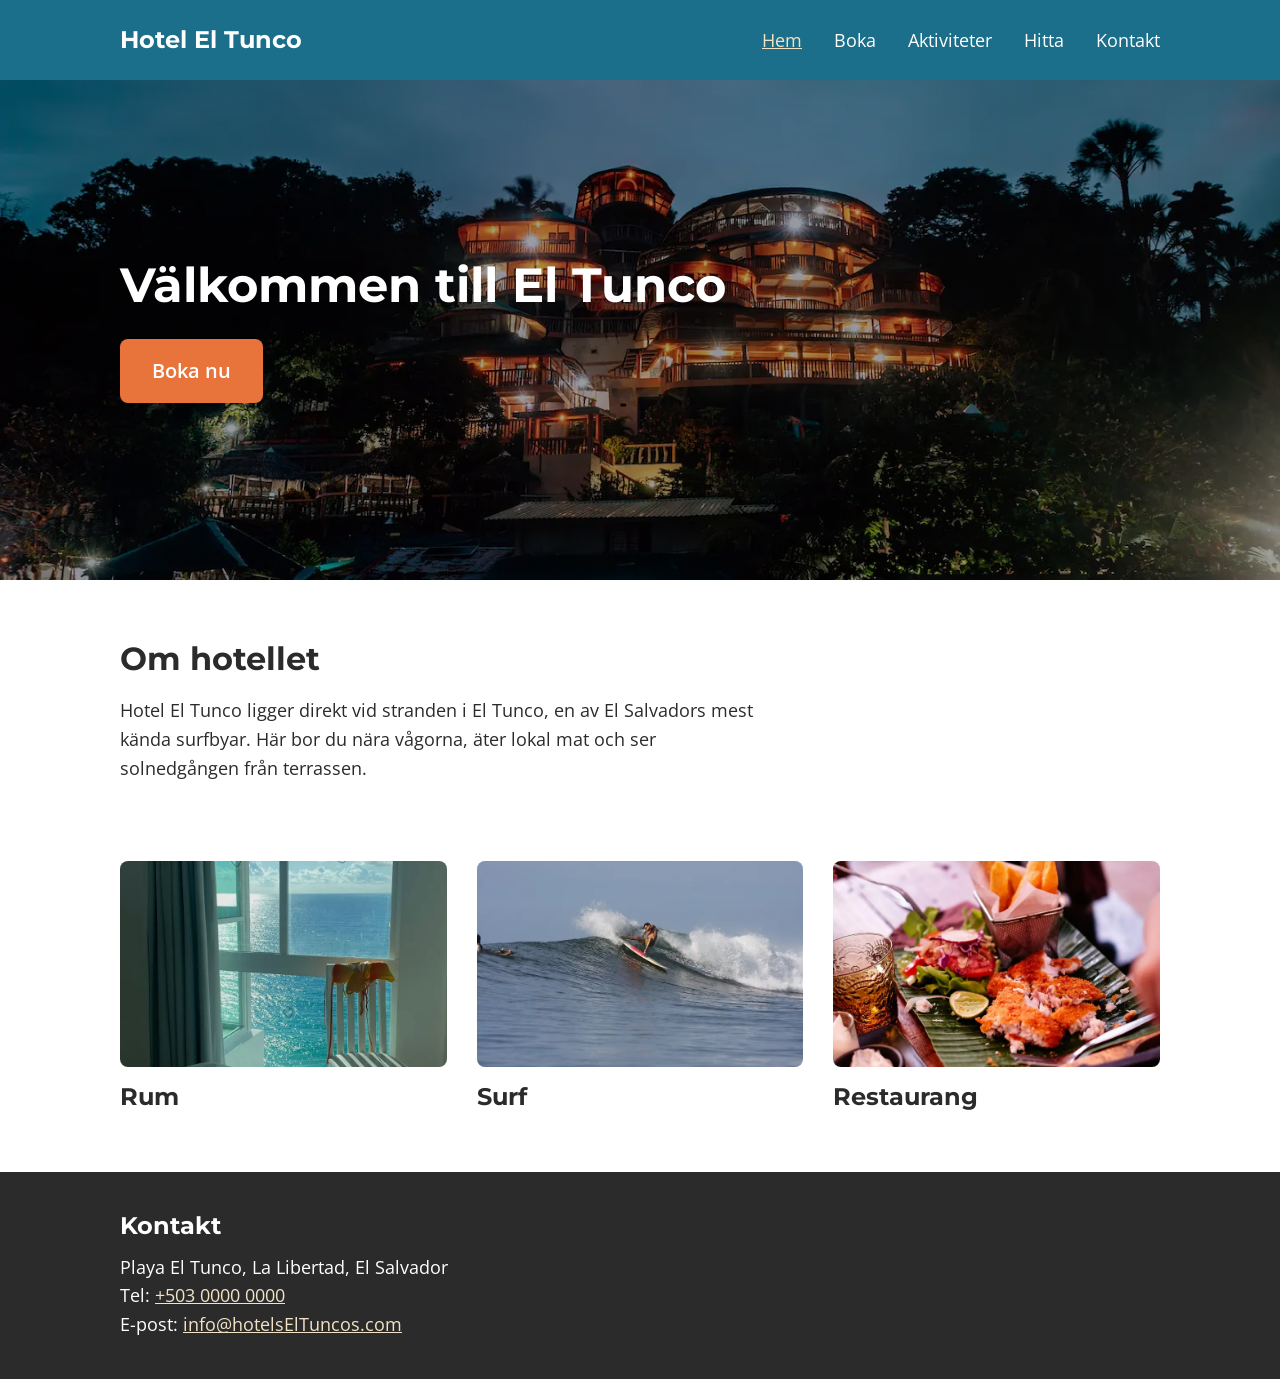
==== index.html @ a4071bf5 "Add files via upload" ====
<!DOCTYPE html>
<html lang="sv">

<head>
    <meta charset="UTF-8">
    <!-- Viewport: gör sidan responsiv på mobilen -->
    <meta name="viewport" content="width=device-width, initial-scale=1.0">
    <meta name="description"
        content="Hotel El Tunco ligger direkt vid stranden i El Tunco, El Salvador. Bo nära vågorna, surfa och njut av solnedgången.">
    <title>Hotel El Tunco – Hem</title>
    <!-- Google Fonts: Montserrat (rubriker) och Open Sans (brödtext) -->
    <link rel="preconnect" href="https://fonts.googleapis.com">
    <link rel="preconnect" href="https://fonts.gstatic.com" crossorigin>
    <link
        href="https://fonts.googleapis.com/css2?family=Montserrat:wght@600;700&family=Open+Sans:wght@400;600&display=swap"
        rel="stylesheet">
    <link rel="stylesheet" href="styles.css">
</head>

<body>

    <!-- Header med logga och navigering -->
    <header class="site-header">
        <a href="index.html" class="logo">Hotel El Tunco</a>

        <!-- Hamburgermeny: JavaScript (script.js) visar och döljer menyn på mobil -->
        <button type="button" class="meny-ikon" id="meny-knapp" aria-label="Öppna menyn"
            aria-expanded="false">&#9776;</button>


        <nav class="meny">
            <ul>
                <li><a href="index.html" class="aktiv">Hem</a></li>
                <li><a href="boka.html">Boka</a></li>
                <li><a href="aktiviteter.html">Aktiviteter</a></li>
                <li><a href="hitta.html">Hitta</a></li>
                <li><a href="kontakta.html">Kontakt</a></li>
            </ul>
        </nav>
    </header>

    <main>
        <!-- Hero: stor bild med rubrik och knapp -->
        <section class="hero">
            <h1>Välkommen till El Tunco</h1>
            <a href="boka.html" class="knapp">Boka nu</a>
        </section>

        <!-- Om hotellet -->
        <section class="innehall">
            <h2>Om hotellet</h2>
            <p>Hotel El Tunco ligger direkt vid stranden i El Tunco, en av El Salvadors mest kända surfbyar. Här bor du
                nära vågorna, äter lokal mat och ser solnedgången från terrassen.</p>
        </section>

        <!-- Tre kort: på datorn bredvid varandra, på mobilen under varandra -->
        <div class="kort-lista">
            <article class="kort">
                <img src="img/rum.webp" alt="Ljust hotellrum med utsikt mot havet" width="380" height="240">
                <h3>Rum</h3>
            </article>
            <article class="kort">
                <img src="img/surf.webp" alt="Surfare på en våg vid El Tunco" width="380" height="240">
                <h3>Surf</h3>
            </article>
            <article class="kort">
                <img src="img/restaurang.webp" alt="Bord med lokal mat på restaurangen" width="380" height="240">
                <h3>Restaurang</h3>
            </article>
        </div>
    </main>

    <!-- Footer med kontaktinformation -->
    <footer class="site-footer">
        <h2>Kontakt</h2>
        <address>
            Playa El Tunco, La Libertad, El Salvador<br>
            Tel: <a href="tel:+50300000000">+503 0000 0000</a><br>
            E-post: <a href="mailto:info@hotelsElTuncos.com">info@hotelsElTuncos.com</a>
        </address>
    </footer>

    <script src="script.js"></script>
</body>

</html>
---- styles.css ----
/* ===== Färger (variabler) ===== */
:root {
    --bla: #1B6F8A;
    --sand: #F2E3C6;
    --orange: #E8743B;
    --mork: #2B2B2B;
    --vit: #FFFFFF;
}

/* ===== Grundinställningar ===== */
* {
    box-sizing: border-box;
}

body {
    margin: 0;
    font-family: 'Open Sans', sans-serif;
    color: var(--mork);
    background-color: var(--vit);
    line-height: 1.6;
}

h1,
h2,
h3 {
    font-family: 'Montserrat', sans-serif;
    line-height: 1.2;
}

/* Responsiva bilder: aldrig bredare än sin behållare */
img {
    max-width: 100%;
    height: auto;
    display: block;
}

/* ===== Header och navigering (Flexbox) ===== */
.site-header {
    display: flex;
    justify-content: space-between;
    align-items: center;
    flex-wrap: wrap;
    min-height: 80px;
    padding: 0 120px;
    background-color: var(--bla);
}

.logo {
    font-family: 'Montserrat', sans-serif;
    font-weight: 700;
    font-size: 24px;
    color: var(--vit);
    text-decoration: none;
}

.meny ul {
    display: flex;
    gap: 32px;
    list-style: none;
    margin: 0;
    padding: 0;
}

.meny a {
    color: var(--vit);
    text-decoration: none;
    font-size: 18px;
}

.meny a:hover,
.meny a.aktiv {
    color: var(--sand);
    text-decoration: underline;
}

/* Hamburgerikonen syns bara på mobil */

.meny-ikon {
    display: none;
}

/* ===== Hero ===== */
.hero {
    min-height: 500px;
    display: flex;
    flex-direction: column;
    justify-content: center;
    align-items: flex-start;
    padding: 0 120px;
    color: var(--vit);
    background: linear-gradient(rgba(0, 0, 0, 0.35), rgba(0, 0, 0, 0.35)),
        url("img/hero.webp") center / cover;
}

.hero h1 {
    font-size: 48px;
    margin: 0 0 24px;
}

/* ===== Knapp ===== */
.knapp {
    display: inline-block;
    padding: 16px 32px;
    border: none;
    border-radius: 8px;
    background-color: var(--orange);
    color: var(--vit);
    font-family: inherit;
    font-size: 20px;
    font-weight: 600;
    text-decoration: none;
    cursor: pointer;
}

.knapp:hover {
    background-color: #C95E2A;
}

/* ===== Innehåll ===== */
.innehall {
    padding: 60px 120px;
}

.innehall h1 {
    font-size: 48px;
    margin: 0 0 16px;
}

.innehall h2 {
    font-size: 32px;
    margin: 0 0 16px;
}

.innehall p {
    font-size: 18px;
    max-width: 65ch;
}

/* ===== Kort (Grid) ===== */
.kort-lista {
    display: grid;
    grid-template-columns: repeat(3, 1fr);
    gap: 30px;
    padding: 0 120px 60px;
}

.kort img {
    width: 100%;
    aspect-ratio: 380 / 240;
    object-fit: cover;
    border-radius: 8px;
}

.kort h3 {
    font-size: 24px;
    margin: 16px 0 0;
}

/* ===== Formulär ===== */
.formular {
    display: flex;
    flex-direction: column;
    max-width: 500px;
}

.formular label {
    margin: 16px 0 8px;
    font-size: 16px;
    font-weight: 600;
}

.formular input,
.formular select,
.formular textarea {
    height: 48px;
    padding: 12px;
    border: 1px solid #BDBDBD;
    border-radius: 4px;
    font: inherit;
}

.formular textarea {
    height: 150px;
    resize: vertical;
}

.formular .knapp {
    margin-top: 32px;
    align-self: flex-start;
}

/* ===== Kontakt: formulär och karta bredvid varandra ===== */
.kontakt-layout {
    display: flex;
    gap: 60px;
}

.kontakt-layout .formular,
.karta {
    flex: 1;
}

.karta iframe {
    width: 100%;
    height: 480px;
    border: 0;
    border-radius: 8px;
}

/* ===== Footer ===== */
.site-footer {
    min-height: 200px;
    padding: 40px 120px;
    background-color: var(--mork);
    color: var(--vit);
}

.site-footer h2 {
    font-size: 24px;
    margin: 0 0 12px;
}

.site-footer address {
    font-style: normal;
    font-size: 18px;
}

.site-footer a {
    color: var(--sand);
}

/* ===== Media queries (alltid sist) ===== */

/* Surfplatta: formulär och karta under varandra */
@media (max-width: 900px) {
    .kontakt-layout {
        flex-direction: column;
    }
}

/* Mobil */
@media (max-width: 600px) {
    .site-header {
        min-height: 60px;
        padding: 0 20px;
    }

    .logo {
        font-size: 20px;
    }

    /* Visa hamburgerikonen, göm menyn tills man klickar */
    .meny-ikon {
        display: block;
        color: var(--vit);
        font-size: 28px;
        cursor: pointer;
        background: none;
        border: none;
    }

    .meny {
        display: none;
        width: 100%;
    }

    .meny.oppen {
        display: block;
    }

    .meny ul {
        flex-direction: column;
        gap: 0;
        padding-bottom: 16px;
    }

    .meny a {
        display: block;
        padding: 12px 0;
    }

    .hero {
        min-height: 300px;
        padding: 0 20px;
    }

    .hero h1 {
        font-size: 28px;
    }

    .knapp {
        padding: 12px 24px;
        font-size: 18px;
    }

    .innehall {
        padding: 40px 20px;
    }

    .innehall h1 {
        font-size: 28px;
    }

    .innehall h2 {
        font-size: 24px;
    }

    .innehall p {
        font-size: 16px;
    }

    /* Korten under varandra: en kolumn */
    .kort-lista {
        grid-template-columns: 1fr;
        gap: 32px;
        padding: 0 20px 40px;
    }

    .kort h3 {
        font-size: 20px;
        margin-top: 12px;
    }

    .karta iframe {
        height: 250px;
    }

    .site-footer {
        padding: 20px;
    }

    .site-footer address {
        font-size: 16px;
    }
}
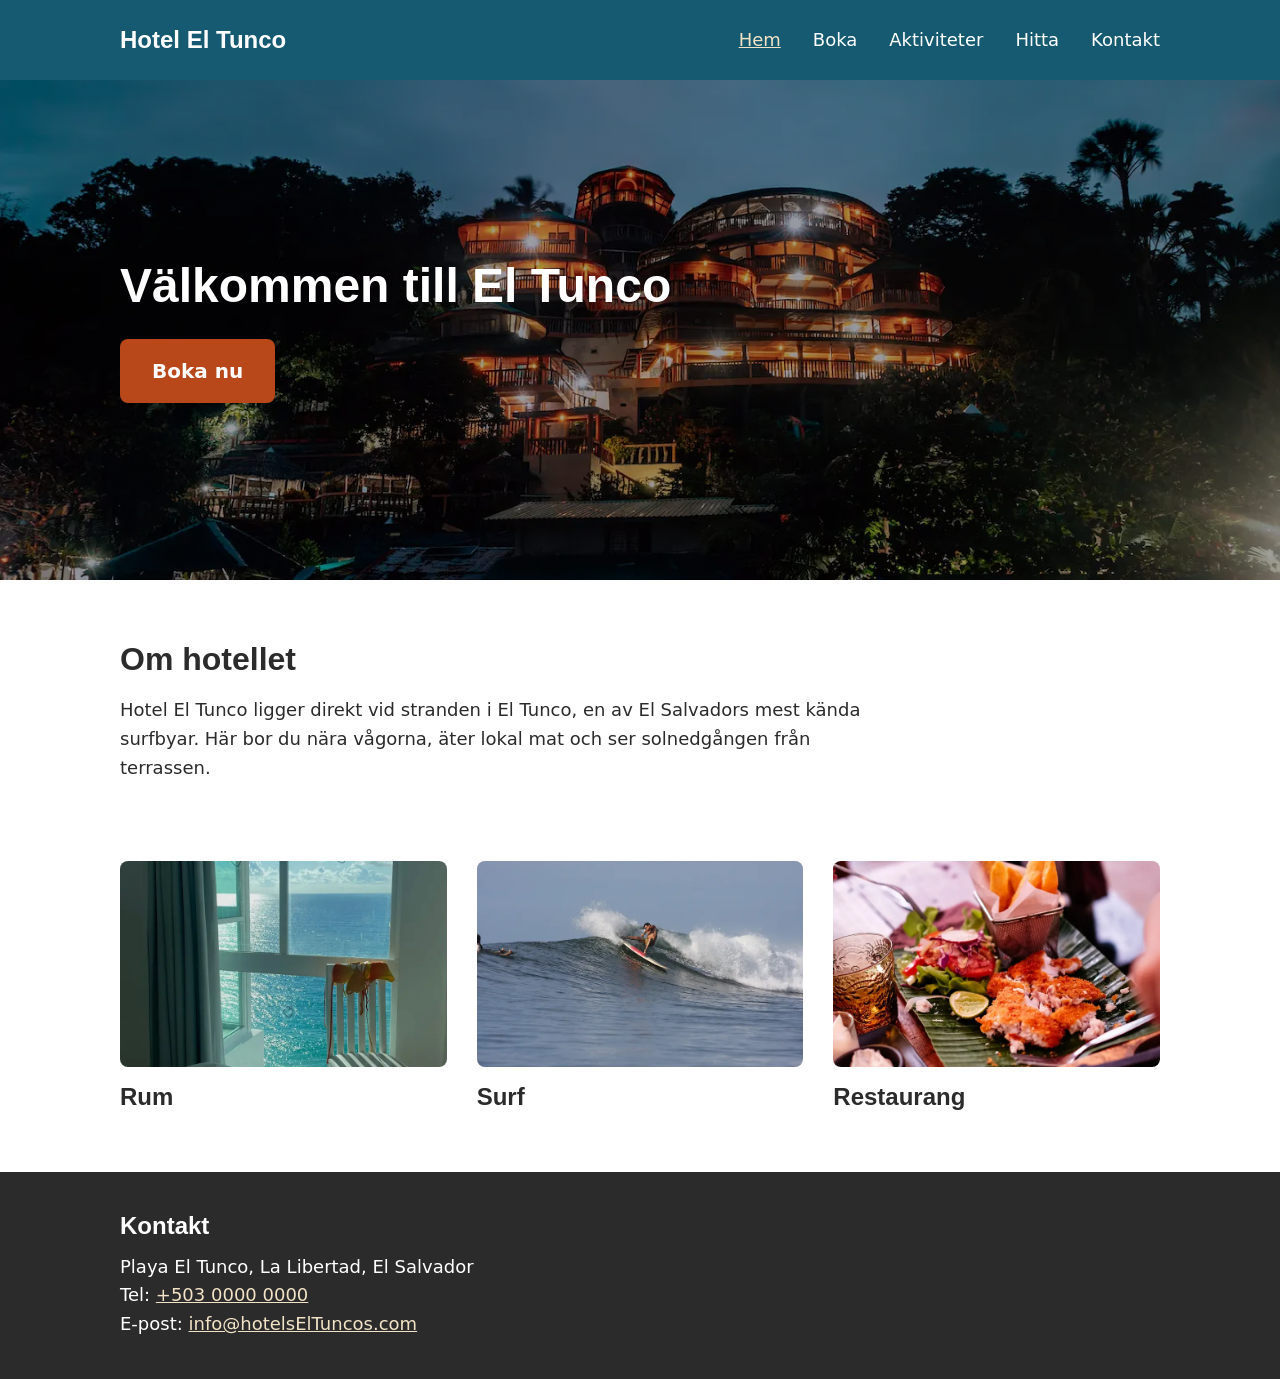
==== commit 9f9ae877: "Add files via upload Kontrast, bilder och typsnitt för A-nivå" ====
--- a/index.html
+++ b/index.html
@@ -8,12 +8,9 @@
     <meta name="description"
         content="Hotel El Tunco ligger direkt vid stranden i El Tunco, El Salvador. Bo nära vågorna, surfa och njut av solnedgången.">
     <title>Hotel El Tunco – Hem</title>
-    <!-- Google Fonts: Montserrat (rubriker) och Open Sans (brödtext) -->
-    <link rel="preconnect" href="https://fonts.googleapis.com">
-    <link rel="preconnect" href="https://fonts.gstatic.com" crossorigin>
-    <link
-        href="https://fonts.googleapis.com/css2?family=Montserrat:wght@600;700&family=Open+Sans:wght@400;600&display=swap"
-        rel="stylesheet">
+
+
+
     <link rel="stylesheet" href="styles.css">
 </head>
 
--- a/styles.css
+++ b/styles.css
@@ -1,8 +1,8 @@
 /* ===== Färger (variabler) ===== */
 :root {
-    --bla: #1B6F8A;
+    --bla: #155A70;
     --sand: #F2E3C6;
-    --orange: #E8743B;
+    --orange: #B8471A;
     --mork: #2B2B2B;
     --vit: #FFFFFF;
 }
@@ -14,7 +14,7 @@
 
 body {
     margin: 0;
-    font-family: 'Open Sans', sans-serif;
+    font-family: Seravek, 'Gill Sans Nova', Ubuntu, Calibri, 'DejaVu Sans', source-sans-pro, sans-serif;
     color: var(--mork);
     background-color: var(--vit);
     line-height: 1.6;
@@ -23,7 +23,7 @@
 h1,
 h2,
 h3 {
-    font-family: 'Montserrat', sans-serif;
+    font-family: Avenir, Montserrat, Corbel, 'URW Gothic', source-sans-pro, sans-serif;
     line-height: 1.2;
 }
 
@@ -46,7 +46,7 @@
 }
 
 .logo {
-    font-family: 'Montserrat', sans-serif;
+    font-family: Avenir, Montserrat, Corbel, 'URW Gothic', source-sans-pro, sans-serif;
     font-weight: 700;
     font-size: 24px;
     color: var(--vit);
@@ -113,7 +113,7 @@
 }
 
 .knapp:hover {
-    background-color: #C95E2A;
+    background-color: #9A3A12;
 }
 
 /* ===== Innehåll ===== */
